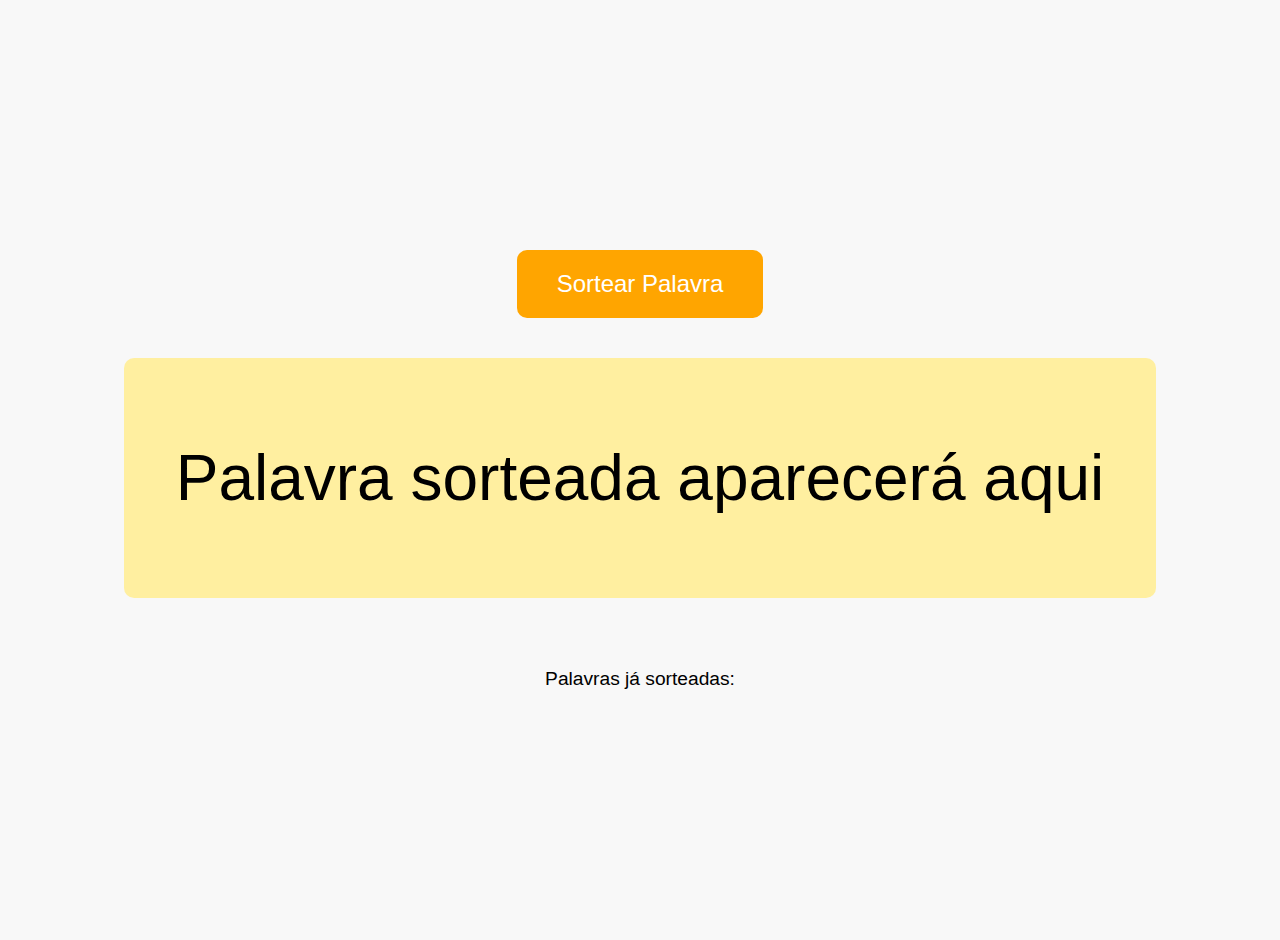
==== sorteio.html @ 4cf96239 "bingo2025" ====
<!DOCTYPE html>
<html lang="pt-BR">
<head>
    <meta charset="UTF-8">
    <meta name="viewport" content="width=device-width, initial-scale=1.0">
    <title>Sorteio - Bingo da Felicidade</title>
    <style>
        body {
            font-family: Arial, sans-serif;
            text-align: center;
            margin: 0;
            padding: 20px;
            background-color: #f8f8f8;
            min-height: 100vh;
            display: flex;
            flex-direction: column;
            align-items: center;
            justify-content: center;
        }

        .drawn-word {
            font-size: 4rem;
            margin: 40px 0;
            padding: 20px;
            background-color: #ffefa0;
            border-radius: 10px;
            min-width: 80%;
            min-height: 200px;
            display: flex;
            align-items: center;
            justify-content: center;
        }

        .draw-button {
            padding: 20px 40px;
            font-size: 1.5rem;
            background-color: orange;
            color: white;
            border: none;
            border-radius: 10px;
            cursor: pointer;
            transition: background-color 0.3s;
        }

        .draw-button:hover {
            background-color: darkorange;
        }

        .drawn-words {
            margin-top: 30px;
            font-size: 1.2rem;
        }
    </style>
</head>
<body>
    <button class="draw-button" id="drawWord">Sortear Palavra</button>
    <div class="drawn-word" id="drawnWord">Palavra sorteada aparecerá aqui</div>
    <div class="drawn-words" id="drawnWordsList">Palavras já sorteadas:</div>

    <script src="sorteio.js"></script>
</body>
</html>
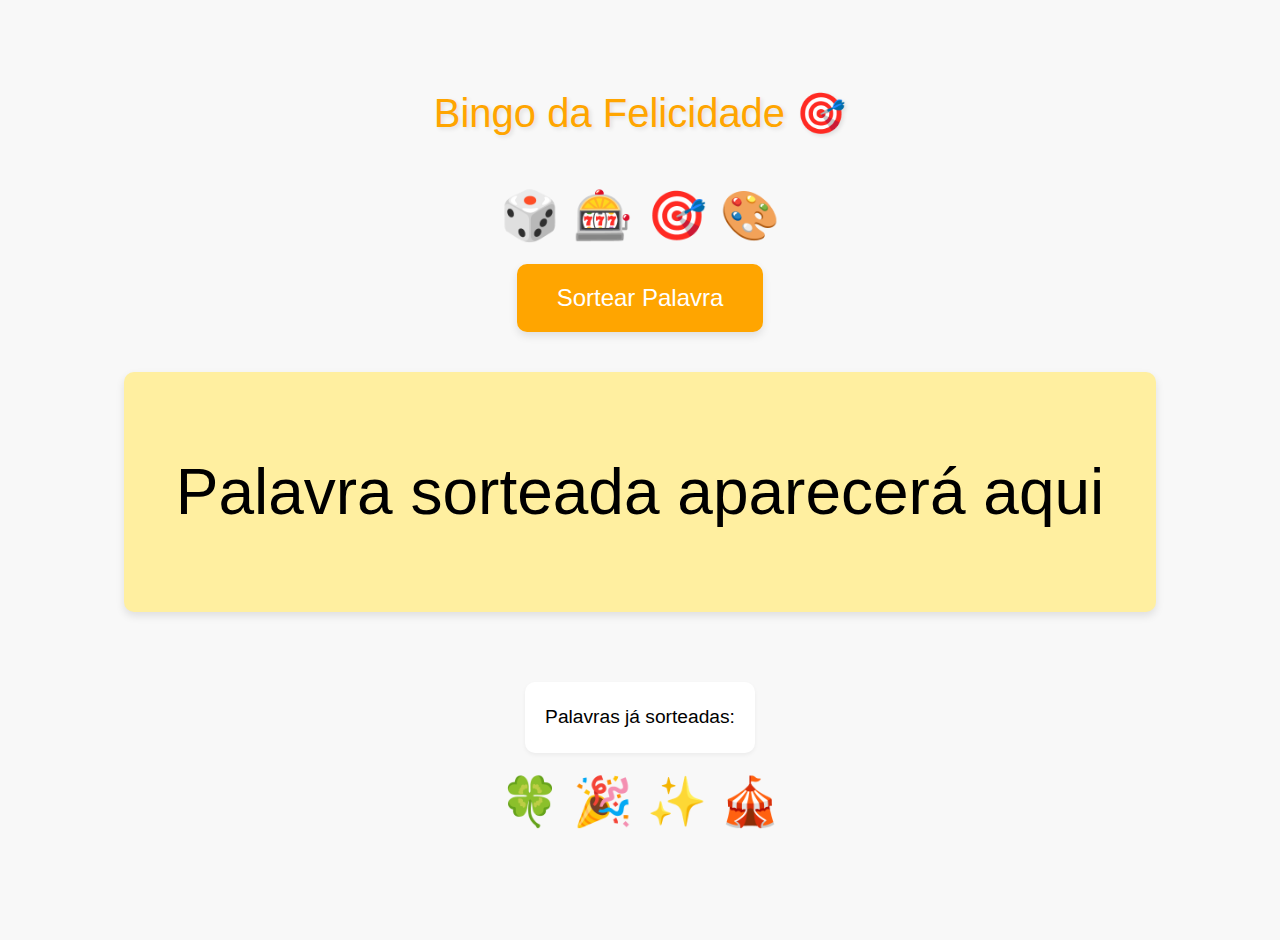
==== commit 14ea7fd3: "html do sorteio e som de vitoria" ====
--- a/sorteio.html
+++ b/sorteio.html
@@ -3,7 +3,7 @@
 <head>
     <meta charset="UTF-8">
     <meta name="viewport" content="width=device-width, initial-scale=1.0">
-    <title>Sorteio - Bingo da Felicidade</title>
+    <title>Sorteio - Bingo da Felicidade 🎲</title>
     <style>
         body {
             font-family: Arial, sans-serif;
@@ -16,6 +16,20 @@
             flex-direction: column;
             align-items: center;
             justify-content: center;
+            overflow-x: hidden;
+        }
+
+        .header {
+            font-size: 2.5rem;
+            margin-bottom: 30px;
+            color: orange;
+            text-shadow: 2px 2px 4px rgba(0,0,0,0.1);
+        }
+
+        .emoji-container {
+            font-size: 3rem;
+            margin: 20px 0;
+            animation: float 3s ease-in-out infinite;
         }
 
         .drawn-word {
@@ -29,6 +43,13 @@
             display: flex;
             align-items: center;
             justify-content: center;
+            box-shadow: 0 4px 8px rgba(0,0,0,0.1);
+            transition: transform 0.3s;
+        }
+
+        .drawn-word.highlight {
+            transform: scale(1.05);
+            background-color: #ffe761;
         }
 
         .draw-button {
@@ -39,23 +60,59 @@
             border: none;
             border-radius: 10px;
             cursor: pointer;
-            transition: background-color 0.3s;
+            transition: all 0.3s;
+            box-shadow: 0 4px 8px rgba(0,0,0,0.1);
         }
 
         .draw-button:hover {
             background-color: darkorange;
+            transform: translateY(-2px);
+            box-shadow: 0 6px 12px rgba(0,0,0,0.15);
+        }
+
+        .draw-button:active {
+            transform: translateY(1px);
         }
 
         .drawn-words {
             margin-top: 30px;
             font-size: 1.2rem;
+            padding: 20px;
+            background-color: white;
+            border-radius: 10px;
+            box-shadow: 0 2px 4px rgba(0,0,0,0.05);
+            max-width: 80%;
+            line-height: 1.6;
+        }
+
+        @keyframes float {
+            0% { transform: translateY(0); }
+            50% { transform: translateY(-20px); }
+            100% { transform: translateY(0); }
+        }
+
+        @media (max-width: 768px) {
+            .header {
+                font-size: 2rem;
+            }
+            .drawn-word {
+                font-size: 3rem;
+                min-height: 150px;
+            }
+            .draw-button {
+                padding: 15px 30px;
+                font-size: 1.2rem;
+            }
         }
     </style>
 </head>
 <body>
+    <div class="header">Bingo da Felicidade 🎯</div>
+    <div class="emoji-container">🎲 🎰 🎯 🎨</div>
     <button class="draw-button" id="drawWord">Sortear Palavra</button>
     <div class="drawn-word" id="drawnWord">Palavra sorteada aparecerá aqui</div>
     <div class="drawn-words" id="drawnWordsList">Palavras já sorteadas:</div>
+    <div class="emoji-container">🍀 🎉 ✨ 🎪</div>
 
     <script src="sorteio.js"></script>
 </body>
